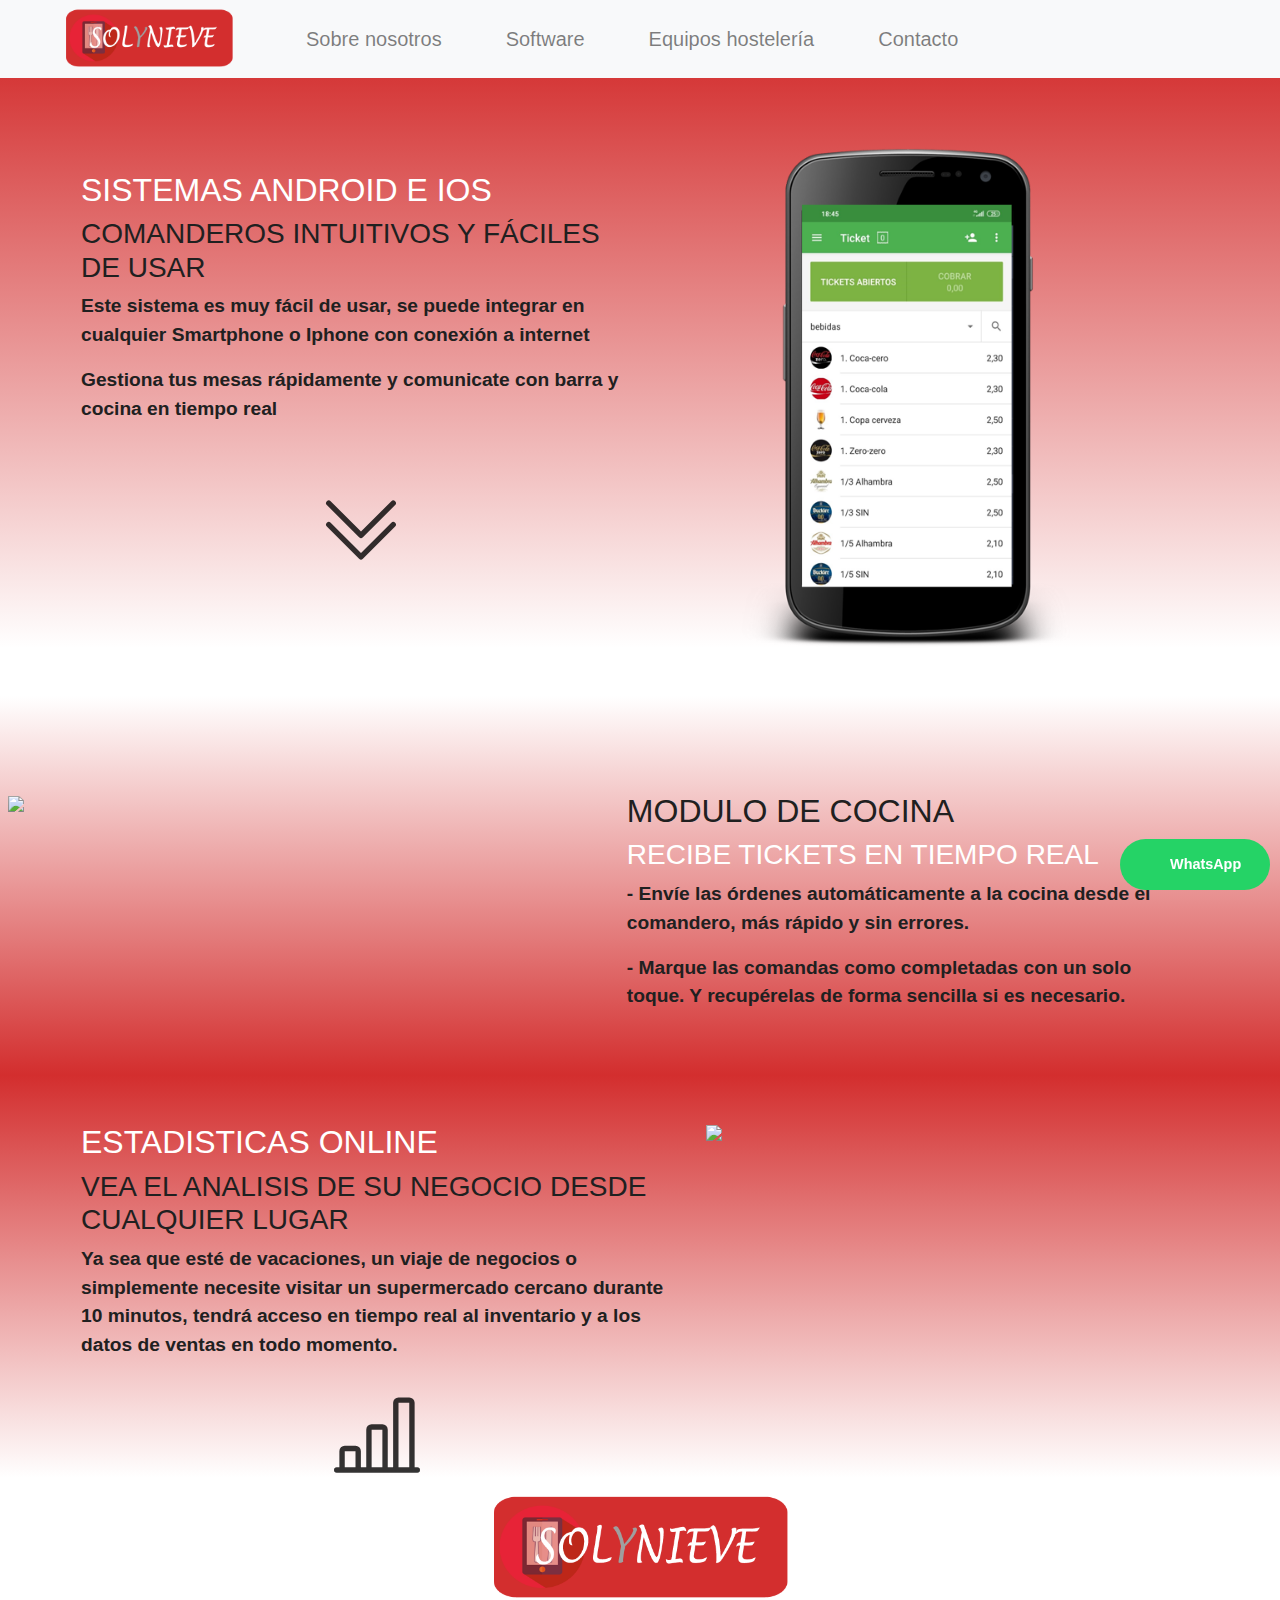
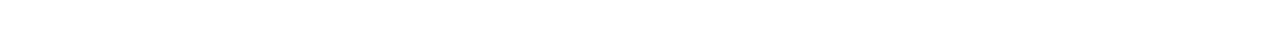
==== 1.html @ edeb418c "Add files via upload" ====
<!DOCTYPE html>
<html>

  <head>


    <script src="https://code.jquery.com/jquery-3.3.1.slim.min.js"
      integrity="sha384-q8i/X+965DzO0rT7abK41JStQIAqVgRVzpbzo5smXKp4YfRvH+8abtTE1Pi6jizo"
      crossorigin="anonymous"></script>
    <script
      src="https://cdnjs.cloudflare.com/ajax/libs/popper.js/1.14.7/umd/popper.min.js"
      integrity="sha384-UO2eT0CpHqdSJQ6hJty5KVphtPhzWj9WO1clHTMGa3JDZwrnQq4sF86dIHNDz0W1"
      crossorigin="anonymous"></script>
    <link rel="stylesheet"
      href="https://stackpath.bootstrapcdn.com/bootstrap/4.3.1/css/bootstrap.min.css"
      integrity="sha384-ggOyR0iXCbMQv3Xipma34MD+dH/1fQ784/j6cY/iJTQUOhcWr7x9JvoRxT2MZw1T"
      crossorigin="anonymous">
    <script
      src="https://stackpath.bootstrapcdn.com/bootstrap/4.3.1/js/bootstrap.min.js"
      integrity="sha384-JjSmVgyd0p3pXB1rRibZUAYoIIy6OrQ6VrjIEaFf/nJGzIxFDsf4x0xIM+B07jRM"
      crossorigin="anonymous"></script>
  </head>
  <style>

    @media (max-width: 1000px) {

      svg{
        display: none;
      }

    }

  </style>
  <link rel="stylesheet" href="styles.css">
  <link rel="stylesheet" href="boton.css">
  <nav class="navbar fixed-top navbar-expand-lg navbar-light bg-light ">
    <a class="navbar-brand ml-5" href="./index.html"><img src="./logo.png"
        class="logo" /></a>
    <button class="navbar-toggler" type="button" data-toggle="collapse"
      data-target="#navbarSupportedContent"
      aria-controls="navbarSupportedContent" aria-expanded="false"
      aria-label="Toggle navigation">
      <span class="navbar-toggler-icon"></span>
    </button>

    <div class="collapse navbar-collapse" id="navbarSupportedContent">
      <ul class="navbar-nav mr-auto">
        <li class="nav-item">
          <a class="nav-link ml-5" href="./index.html">Sobre nosotros</a>
        </li>
        <li class="nav-item">
          <a class="nav-link ml-5" href="./1.html">Software</a>
        </li>
        <li class="nav-item ml-5">
          <a class="nav-link" href="./2.html">Equipos hostelería</a>
        </li>
        <li class="nav-item ml-5">
          <a class="nav-link" href="./3.html">Contacto</a>
        </li>

      </ul>

    </div>
  </nav>
  <div class="mt-5"> 
    <div class="row software2">
     
      <div class="ml-5 p-5 col-lg-6 mt-5 d-flex justify-content-center flex-column">

        <h2 class="text-white">SISTEMAS ANDROID E IOS</h2>
        <h3>COMANDEROS INTUITIVOS Y FÁCILES DE USAR</h3>
        <p style="font-size: larger; font-weight: 600;"> Este sistema es muy
          fácil de usar, se puede integrar en cualquier Smartphone o Iphone con
          conexión a internet</p>
        <p style="font-size: larger; font-weight: 600;">Gestiona tus mesas
          rápidamente y comunicate con barra y cocina en tiempo real</p>
        <!-- <p style="font-size: larger; font-weight: 600;">Los tickets abiertos predefinidos te permiten asignar rápidamente nombres a los tickets abiertos. Por ejemplo, Mesa 1, Mesa 2, etc</p> -->
        <div class="d-flex justify-content-center mt-5"> <svg
            xmlns="http://www.w3.org/2000/svg" width="86" height="86"
            fill="#000000"
            fill-opacity="0.8"class="bi bi-chevron-double-down" viewBox="0 0 16 16">
            <path fill-rule="evenodd" d="M1.646 6.646a.5.5 0 0 1 .708 0L8
              12.293l5.646-5.647a.5.5 0 0 1 .708.708l-6 6a.5.5 0 0 1-.708
              0l-6-6a.5.5 0 0 1 0-.708z" />
              <path fill-rule="evenodd" d="M1.646 2.646a.5.5 0 0 1 .708 0L8
                8.293l5.646-5.647a.5.5 0 0 1 .708.708l-6 6a.5.5 0 0 1-.708
                0l-6-6a.5.5 0 0 1 0-.708z" />
              </svg></div>

          </div>
          <div class="col-lg-4 d-flex justify-content-center"><img   class="telefono" src="./telefono.jpg"></div>
        </div></div>

     
      

        <div class="mt-5">
          <div class="row software">
           <div class="col-lg-5 order-1 order-lg-0 d-flex justify-content-center"><img
                class="telefono"
                src="https://loyverse.com/sites/all/themes/loyversecom/images/product/kitchen-display/es/kds-samsung.png"></div>
            
            
                <div class="ml-5 p-5 col-lg-6 mt-5 d-flex justify-content-center
              flex-column order-0 order-lg-1">

              <h2>MODULO DE COCINA</h2>
              <h3 class="text-white">RECIBE TICKETS EN TIEMPO REAL</h3>
              <p style="font-size: larger; font-weight: 600;">- Envíe las
                órdenes automáticamente a la cocina desde el comandero, más
                rápido y sin errores.</p>
              <p style="font-size: larger; font-weight: 600;">- Marque las
                comandas como completadas con un solo toque. Y recupérelas de
                forma sencilla si es necesario.</p>
              <!-- <p style="font-size: larger; font-weight: 600;">Los tickets abiertos predefinidos te permiten asignar rápidamente nombres a los tickets abiertos. Por ejemplo, Mesa 1, Mesa 2, etc</p> -->
            </div>
          </div>

        </div>




        <div class=""> 
          <div class="row software2">
         
            <div class="col-lg-6 ml-5 pl-5 mt-5 d-flex justify-content-center flex-column">
      
              <h2 class="text-white ">ESTADISTICAS ONLINE</h2>
              <h3>VEA EL ANALISIS DE SU NEGOCIO DESDE CUALQUIER LUGAR</h3>
              <p style="font-size: larger; font-weight: 600;"> Ya sea que esté de vacaciones, un viaje de negocios o simplemente necesite visitar un supermercado cercano durante 10 minutos, tendrá acceso en tiempo real al inventario y a los datos de ventas en todo momento.</p>
 

              
              <!-- <p style="font-size: larger; font-weight: 600;">Los tickets abiertos predefinidos te permiten asignar rápidamente nombres a los tickets abiertos. Por ejemplo, Mesa 1, Mesa 2, etc</p> -->
              <div class="d-flex justify-content-center mt-3">   <svg xmlns="http://www.w3.org/2000/svg" width="86" height="86" fill="#000000"
                fill-opacity="0.8" class="bi bi-bar-chart-line" viewBox="0 0 16 16">
                <path d="M11 2a1 1 0 0 1 1-1h2a1 1 0 0 1 1 1v12h.5a.5.5 0 0 1 0 1H.5a.5.5 0 0 1 0-1H1v-3a1 1 0 0 1 1-1h2a1 1 0 0 1 1 1v3h1V7a1 1 0 0 1 1-1h2a1 1 0 0 1 1 1v7h1V2zm1 12h2V2h-2v12zm-3 0V7H7v7h2zm-5 0v-3H2v3h2z"/>
              </svg></div>
      
                </div>
                <div class="col-lg-4 d-flex justify-content-center"><img style="width: 400px;margin-top: 50px" class="telefono" style=";"src="https://loyverse.com/sites/all/themes/loyversecom/images/product/dashboard/es/sales-summary.png"></div>
              </div></div>
      



            <div class="d-flex justify-content-center p-3" >
              <div class="dw">  <a class="w" href="https://wa.me/623141969" style="display: table; font-family: sans-serif; text-decoration: none; margin: 1em auto; color: #fff; font-size: 0.9em; padding: 1em 2em 1em 3.5em; border-radius: 2em; font-weight: bold; background: #25d366 url('https://tochat.be/click-to-chat-directory/css/whatsapp.svg') no-repeat 1.5em center; background-size: 1.6em;">WhatsApp</a>
        </div>
        <div class="d-flex justify-content-center"><img width="300px"src="./logo.png"/></div>
      </body>
    </html>
---- styles.css ----
form{
  margin-top: 100px;
}
body{
  font-family: 'Varela Round', sans-serif !important
  ;
  color: #202020;

}


.nav{
  font-family: 'Varela Round', sans-serif

}
#foto {
  width: 500px;
  padding: 3%;
  margin-top: 40px;
}

.logo {
  margin-bottom: -15px;
  margin-top: -5px;
  width: 170px;
}

.navbar {
  font-size: 20px;
}

.backg {
  background-color: #d32e2e;
  background-image: linear-gradient(180deg, #d32e2e 0%, #ffffff 100%);
}

.backgicon {
  background-color: rgb(236, 236, 236);
}

.backgicon p {
  font-size: 18px;

  align-self: center;
  font-weight: 500;
  padding-left: 7%;
}
.backgicon h5 {
  font-weight: 800;
  font-size: 16px;
  color: rgb(151, 45, 45);
  font-family: Verdana, Geneva, Tahoma, sans-serif;
}
.backgicon svg {
  margin: 15px;
}

.oferta {
  width: 750px;
  

  margin-top: 50px;
}

.telefono2{
  width: 300px;

}

.dw {
  position: fixed;
  bottom: -4px;
  right: 10px;
  z-index: 10;
}

.w {
  z-index: 999;
  width: 80px;
  padding: 3%;
}

.telefono {
  width: 500px;
  margin-top: 100px;
}

.software {
  background-color: #d32e2e;
  background-image: linear-gradient(0deg, #d32e2e 0%, #ffffff 100%);
}

.software2 {
    background-color: #d32e2e;
    background-image: linear-gradient(180deg, #d32e2e 0%, #ffffff 100%);
  }


  .software3 {
    background-color: #d32e2e;
    background-image: linear-gradient(90deg, #d32e2e 0%, #ffffff 100%);
  }


  .cuadroOferta{
    background-color: #ffffff;
    background-image: linear-gradient(180deg, #ffffff ,#cacaca,#c8c8c8, #ffffff );}

.fa{color: yellow;}


.formulario{
  background-color: transparent;
  background-image: linear-gradient(90deg, #c3c3c3bd , transparent );
}


@media (max-width: 1000px) {
 #foto{
   width: 600px;
   height:400px;
   margin-top: -70px;
 }

 .oferta{
  width: 700px;
  margin:0px;
}

.cuadroOferta{
  min-width: 100%;
  margin-top: 50px;
 
}


.telefono{
  width: 600px;
  
  margin: -50px;
}

.telefono2{
 
  width: 600px;
  

 
}
    body{
    
    font-size:30px
}
  
  .w{
  width: 300px;
}
  
   .detalles p,h3,h4,h5{
   font-size:30px 
  }

  .detalles h5{
    font-size: 30px;
  }

  .detalles h4{
    font-size: 30px;
  }

  .detalles svg{
    width: 120px;
    height: 120px;
  }
  
  .card {
  min-width: 700px;
  border: none;
  box-shadow: 5px 8px 8px 2px #cacaca;
  border-radius: 12px;
  
}
  
  .card p,h1,h2,h3{font-size:40px}
  .card small{font-size: 30px;}
.card span{font-size: 30px;}
  .logo{
  width:300px}
  
  
  .navbar-toggler{

        width:150px;
        height: 150px;

}
  
  
  .button2{
  width:400px;
    height:100px
    
  }
  
  html{
  
    font-size:40px;
  
  }
  
  input{

height: 150px;

}
  
  input{
  height:150px}
  
  
  .navbar {
  font-size: 40px;
}
}
---- boton.css ----
.button{

    width:140px;
    height:50px;
    background: linear-gradient(to left top, #616161 50%, #a7a7a7 50%);
    border-style: none;
    color:#fff;
    font-size: 23px;
    letter-spacing: 3px;
    font-family: monospace;
    font-weight: 600;
    outline: none;
    cursor: pointer;
    position: relative;
    padding: 0px;
    overflow: hidden;
    transition: all .5s;
    box-shadow: 0px 1px 2px rgba(0,0,0,.2);
}
.button span{
    position: absolute;
    display: block;
}
.button span:nth-child(1){
    height: 3px;
    width:200px;
    top:0px;
    left:-200px;
    background: linear-gradient(to right, rgba(0,0,0,0), #f6e58d);
    border-top-right-radius: 1px;
    border-bottom-right-radius: 1px;
    animation: span1 2s linear infinite;
    animation-delay: 1s;
}

@keyframes span1{
    0%{
        left:-200px
    }
    100%{
        left:200px;
    }
}
.button span:nth-child(2){
    height: 70px;
    width: 3px;
    top:-70px;
    right:0px;
    background: linear-gradient(to bottom, rgba(0,0,0,0), #f6e58d);
    border-bottom-left-radius: 1px;
    border-bottom-right-radius: 1px;
    animation: span2 2s linear infinite;
    animation-delay: 2s;
}
@keyframes span2{
    0%{
        top:-70px;
    }
    100%{
        top:70px;
    }
}
.button span:nth-child(3){
    height:3px;
    width:200px;
    right:-200px;
    bottom: 0px;
    background: linear-gradient(to left, rgba(0,0,0,0), #f6e58d);
    border-top-left-radius: 1px;
    border-bottom-left-radius: 1px;
    animation: span3 2s linear infinite;
    animation-delay: 3s;
}
@keyframes span3{
    0%{
        right:-200px;
    }
    100%{
        right: 200px;
    }
}

.button span:nth-child(4){
    height:70px;
    width:3px;
    bottom:-70px;
    left:0px;
    background: linear-gradient(to top, rgba(0,0,0,0), #f6e58d);
    border-top-right-radius: 1px;
    border-top-left-radius: 1px;
    animation: span4 2s linear infinite;
    animation-delay: 4s;
}
@keyframes span4{
    0%{
        bottom: -70px;
    }
    100%{
        bottom:70px;
    }
}

.button:hover{
    transition: all .5s;
    transform: rotate(-3deg) scale(1.1);
    box-shadow: 0px 3px 5px rgba(0,0,0,.4);
}
.button:hover span{
    animation-play-state: paused;
}


.card {
    width: 350px;
    border: none;
    box-shadow: 5px 8px 8px 2px #cacaca;
    border-radius: 12px;
    
}

.circle-image h1 {
    border: 6px solid #fff;
    border-radius: 100%;
    padding: 0px;
    top: -28px;
    position: relative;
    width: 70px;
    height: 70px;
    border-radius: 100%;
    z-index: 1;
    background: #e7d184;
    cursor: pointer
}


.name {
    margin-top: -21px;
    font-size: 18px
}

.fw-500 {
    font-weight: 500 !important
}

.start {
    color: green
}

.stop {
    color: red
}

.rate {
    border-bottom-right-radius: 12px;
    border-bottom-left-radius: 12px
}

.rating {
    display: flex;
    flex-direction: row-reverse;
    justify-content: center
}

.rating>input {
    display: none
}

.rating>label {
    position: relative;
    width: 1em;
    font-size: 30px;
    font-weight: 300;
    color: #FFD600;
    cursor: pointer
}

.rating>label::before {
    content: "\2605";
    position: absolute;
    opacity: 0
}
.rating>label:hover:before,
.rating>label:hover~label:before {
    opacity: 1 !important
}

.rating>input:checked~label:before {
    opacity: 1
}

.rating:hover>input:checked~label:before {
    opacity: 0.4
}

.buttons {
    top: 36px;
    position: relative
}

.rating-submit {
    border-radius: 15px;
    color: #fff;
    height: 49px
}

.rating-submit:hover {
    color: #fff
}



/* h1 {
    font-family: 'Poppins', sans-serif, 'arial';
    font-weight: 600;
    font-size: 72px;
    color: white;
    text-align: center;
} */

h4 {
    font-family: 'Roboto', sans-serif, 'arial';
    font-weight: 400;
    font-size: 20px;
    color: #9b9b9b;
    line-height: 1.5;
}

/* ///// inputs /////*/

input:focus ~ label, textarea:focus ~ label, input:valid ~ label, textarea:valid ~ label {
    font-size: 0.75em;
    color: #999;
    top: -5px;
    -webkit-transition: all 0.225s ease;
    transition: all 0.225s ease;
}

.styled-input {
    float: left;
    width: 293px;
    margin: 1rem 0;
    position: relative;
    border-radius: 4px;
}

@media (max-width: 100px){
    .styled-input {
        width:100%;
    }




    .button{
        width: 300px !important
    }
}

.styled-input label {
    color: #999;
    padding: 1.3rem 30px 1rem 30px;
    position: absolute;
    top: 10px;
    left: 0;
    -webkit-transition: all 0.25s ease;
    transition: all 0.25s ease;
    pointer-events: none;
}

.styled-input.wide { 
    width: 650px;
    max-width: 100%;
}

input,
textarea {
    padding: 30px;
    border: 0;
    width: 100%;
    font-size: 1rem;
    font-weight: 500;
    background-color: transparent;
    background-image: linear-gradient(90deg, #e7e7e7 ,#e9e9e9 ,#e7e7e7 ,#e7e7e7,#e7e7e7, transparent );
    color: rgb(24, 24, 24);
    border-radius: 4px;
}

input:focus,
textarea:focus { outline: 0; }

input:focus ~ span,
textarea:focus ~ span {
    width: 100%;
    -webkit-transition: all 0.075s ease;
    transition: all 0.075s ease;
}

textarea {
    width: 100%;
    min-height: 10em;
    
    padding-right: 180px;
}

.input-container {
    width: 650px;
    max-width: 100%;
    margin: 20px auto 25px auto;
}

.submit-btn {
    float: right;
    padding: 7px 35px;
    border-radius: 60px;
    display: inline-block;
    background-color: #4b8cfb;
    color: white;
    font-size: 18px;
    cursor: pointer;
    box-shadow: 0 2px 5px 0 rgba(0,0,0,0.06),
              0 2px 10px 0 rgba(0,0,0,0.07);
    -webkit-transition: all 300ms ease;
    transition: all 300ms ease;
}

.submit-btn:hover {
    transform: translateY(1px);
    box-shadow: 0 1px 1px 0 rgba(0,0,0,0.10),
              0 1px 1px 0 rgba(0,0,0,0.09);
}

@media (max-width: 768px) {
    .submit-btn {
        width:100%;
        float: none;
        text-align:center;
    }
}

input[type=checkbox] + label {
  color: #ccc;
  font-style: italic;
} 

input[type=checkbox]:checked + label {
  color: #f00;
  font-style: normal;
}
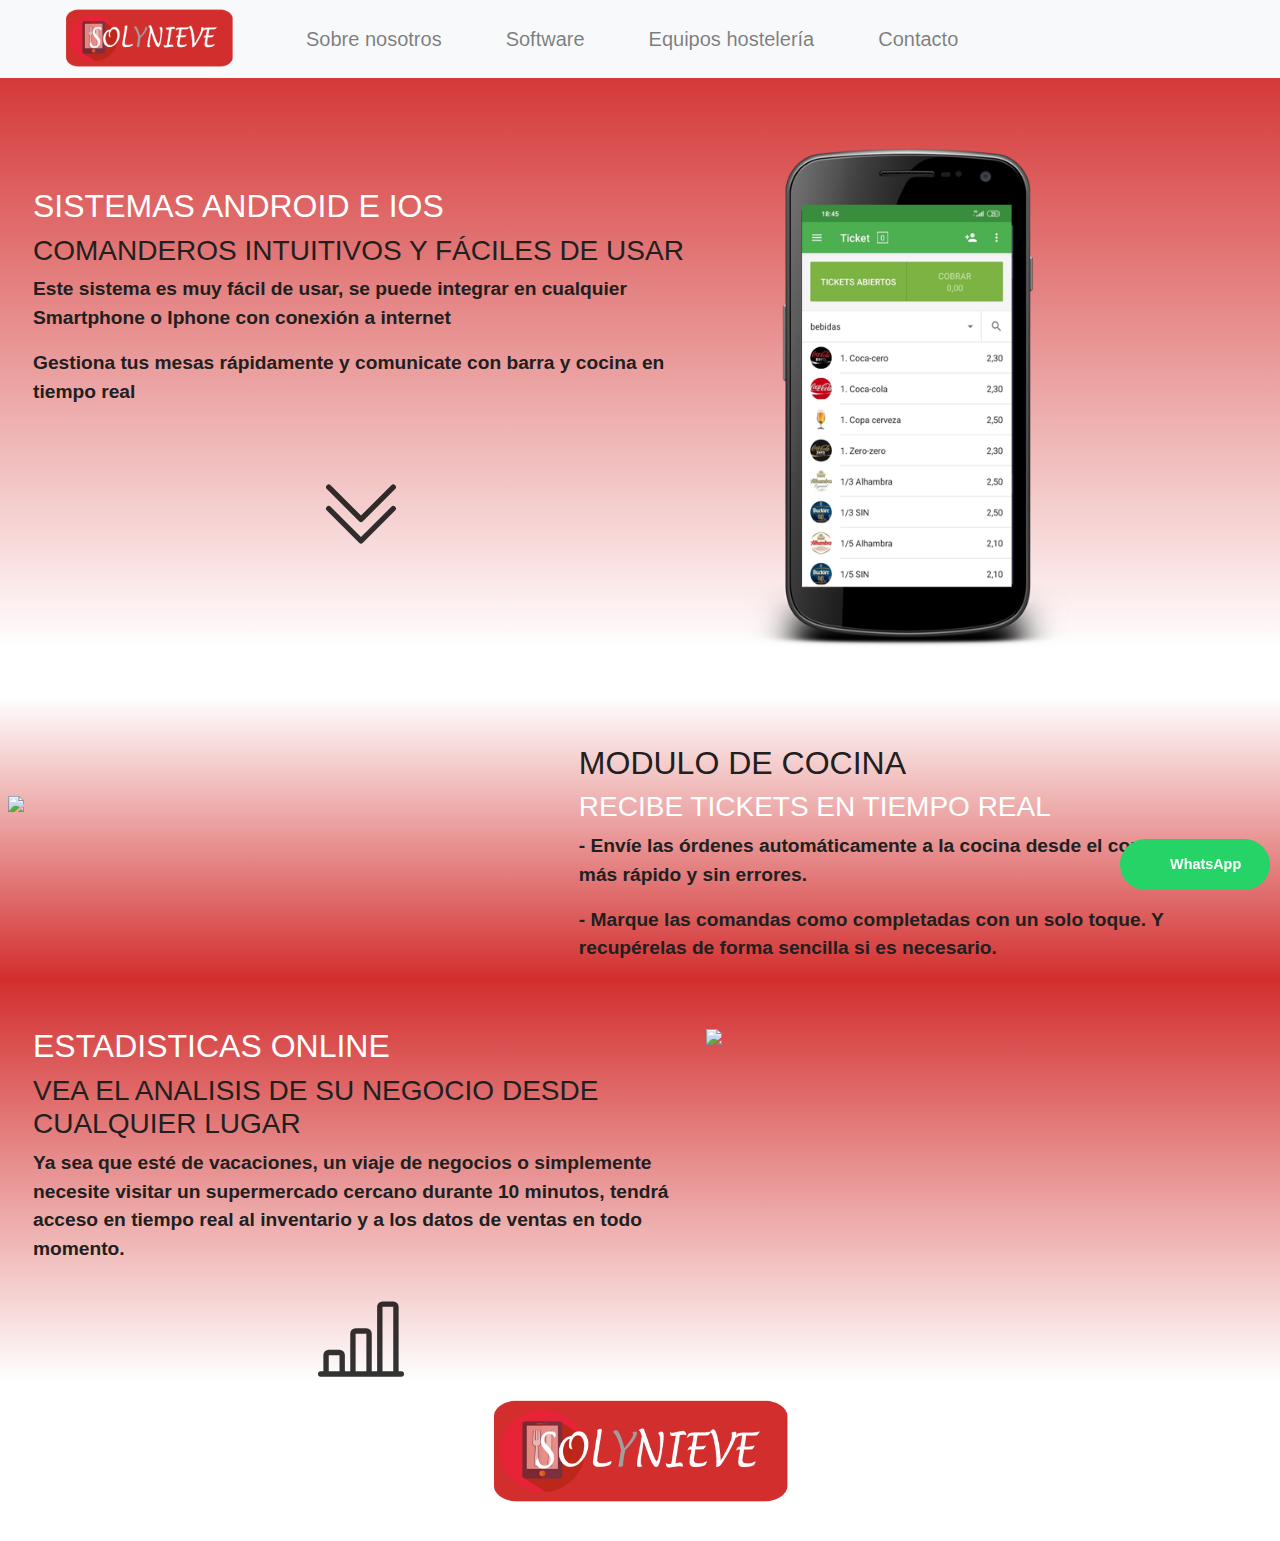
==== commit a1e5b9b4: "Update 1.html" ====
--- a/1.html
+++ b/1.html
@@ -65,7 +65,7 @@
   <div class="mt-5"> 
     <div class="row software2">
      
-      <div class="ml-5 p-5 col-lg-6 mt-5 d-flex justify-content-center flex-column">
+      <div class="ml-5 p-5 col-lg-6 mt-5 p-sm-0 p-xs-0 d-flex padding justify-content-center flex-column">
 
         <h2 class="text-white">SISTEMAS ANDROID E IOS</h2>
         <h3>COMANDEROS INTUITIVOS Y FÁCILES DE USAR</h3>
@@ -101,7 +101,7 @@
                 src="https://loyverse.com/sites/all/themes/loyversecom/images/product/kitchen-display/es/kds-samsung.png"></div>
             
             
-                <div class="ml-5 p-5 col-lg-6 mt-5 d-flex justify-content-center
+                <div class="ml-5 p-5 col-lg-6 mt-5 p-sm-0 p-xs-0 padding d-flex justify-content-center
               flex-column order-0 order-lg-1">
 
               <h2>MODULO DE COCINA</h2>
@@ -124,7 +124,7 @@
         <div class=""> 
           <div class="row software2">
          
-            <div class="col-lg-6 ml-5 pl-5 mt-5 d-flex justify-content-center flex-column">
+            <div class="col-lg-6 ml-5 pl-5 padding p-sm-0 p-xs-0 mt-5 d-flex justify-content-center flex-column">
       
               <h2 class="text-white ">ESTADISTICAS ONLINE</h2>
               <h3>VEA EL ANALISIS DE SU NEGOCIO DESDE CUALQUIER LUGAR</h3>
--- a/styles.css
+++ b/styles.css
@@ -223,8 +223,13 @@
   .navbar {
   font-size: 40px;
 }
-}
-
-
-
-
+  
+  
+  
+  .padding{padding:0px}
+  
+}
+
+
+
+
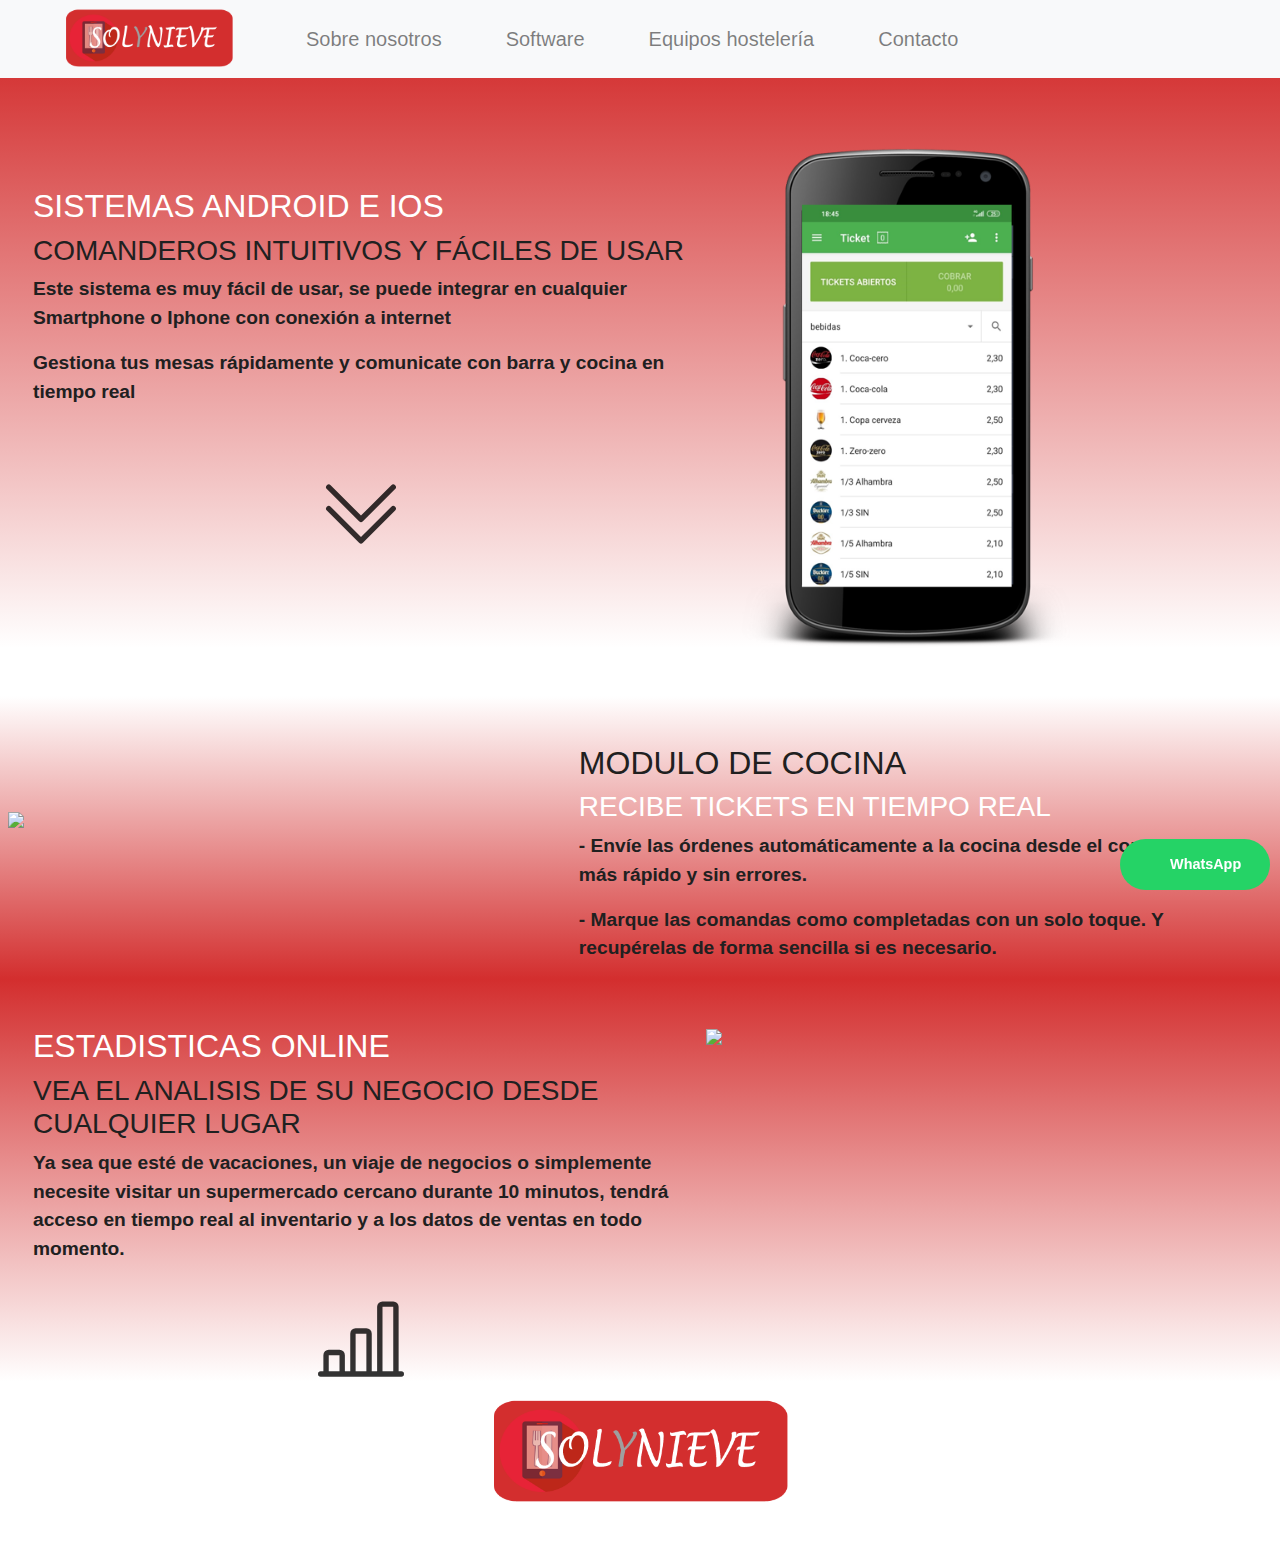
==== commit 54977aac: "Update 1.html" ====
--- a/1.html
+++ b/1.html
@@ -96,7 +96,7 @@
 
         <div class="mt-5">
           <div class="row software">
-           <div class="col-lg-5 order-1 order-lg-0 d-flex justify-content-center"><img
+           <div class="col-lg-5 mt-3 order-1 order-lg-0 d-flex justify-content-center"><img
                 class="telefono"
                 src="https://loyverse.com/sites/all/themes/loyversecom/images/product/kitchen-display/es/kds-samsung.png"></div>
             
